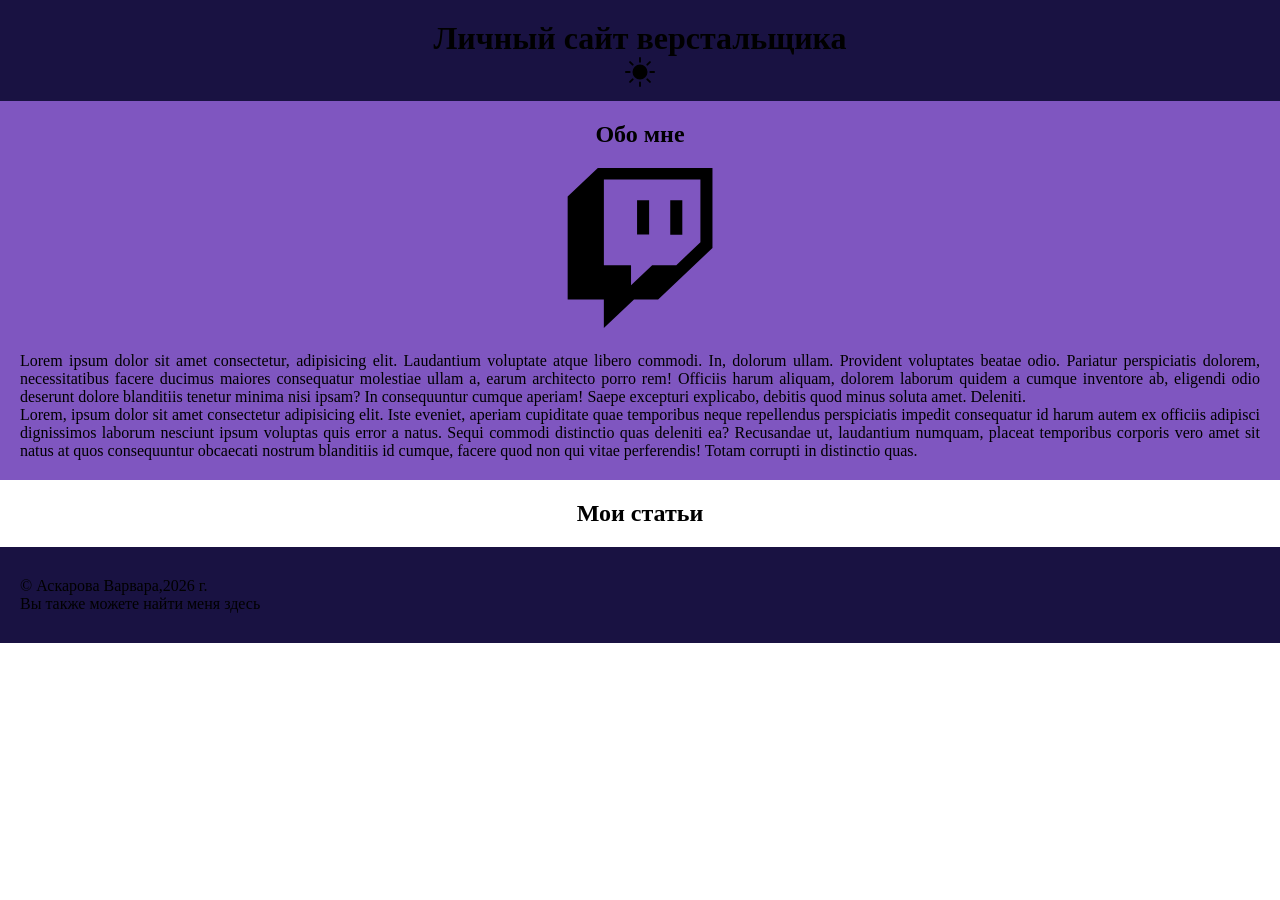
==== index.html @ 1d8736f7 "Add files via upload" ====
<!DOCTYPE html>
<html lang="ru">
<head>
    <meta charset="UTF-8">
    <meta name="viewport" content="width=device-width, initial-scale=1.0">
    <title>Сайт верстальщика</title>
    <link rel="stylesheet" href="css/style.css">
</head>
<body>
    <header>
        <h1>Личный сайт верстальщика</h1>
        <img width="30px" src="img/2.svg" alt="солнце">
    </header>
<main>
    <section id="about">
        <h2>Обо мне</h2>
        <img width="200px" src="img/3.svg" alt="твич">
        <p>Lorem ipsum dolor sit amet consectetur, adipisicing elit. Laudantium voluptate atque libero commodi. In, dolorum ullam. Provident voluptates beatae odio. Pariatur perspiciatis dolorem, necessitatibus facere ducimus maiores consequatur molestiae ullam a, earum architecto porro rem! Officiis harum aliquam, dolorem laborum quidem a cumque inventore ab, eligendi odio deserunt dolore blanditiis tenetur minima nisi ipsam? In consequuntur cumque aperiam! Saepe excepturi explicabo, debitis quod minus soluta amet. Deleniti.</p>
        <p>Lorem, ipsum dolor sit amet consectetur adipisicing elit. Iste eveniet, aperiam cupiditate quae temporibus neque repellendus perspiciatis impedit consequatur id harum autem ex officiis adipisci dignissimos laborum nesciunt ipsum voluptas quis error a natus. Sequi commodi distinctio quas deleniti ea? Recusandae ut, laudantium numquam, placeat temporibus corporis vero amet sit natus at quos consequuntur obcaecati nostrum blanditiis id cumque, facere quod non qui vitae perferendis! Totam corrupti in distinctio quas.</p>
    </section>
    <section id="articles">
        <h2>Мои статьи</h2>
    </section>
</main>
<footer>
    <p>&copy; Аскарова Варвара,2026 г.</p>
    <p>Вы также можете найти меня здесь</p>
</footer>
</body>
</html>
---- css/style.css ----
* {
    margin: 0;
    padding: 0;
}

header {
    background-color: rgb(25, 18, 66);
    text-align: center;
    padding-top: 20px;
    padding-bottom: 10px;
}

footer {
    background-color: rgb(25, 18, 66);
    padding: 30px 20px;
}

#about {
    background-color: rgb(127, 86, 192);
    padding: 20px;
    text-align: center;
}

#articles {
    background-color: rgb(255, 255, 255);
    padding: 20px;
}

p {
    text-align: justify;
}

h2 {
    text-align: center;
}
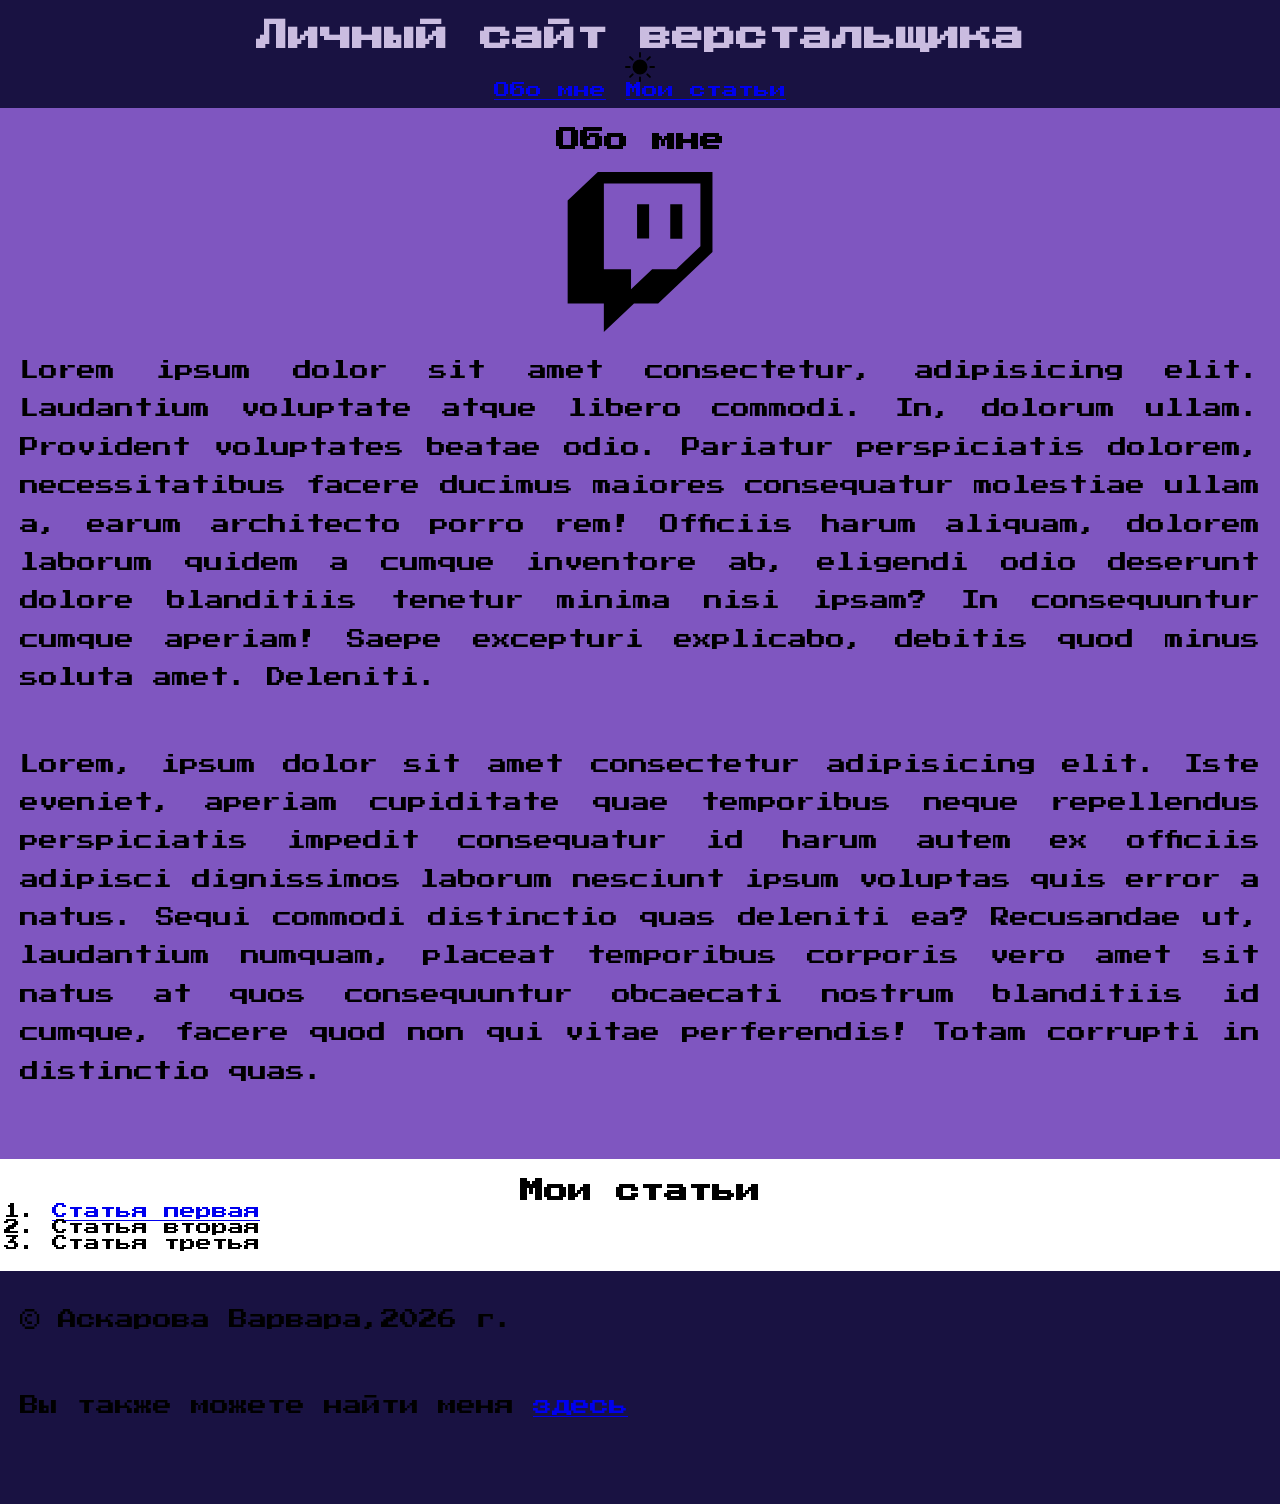
==== commit c49bead3: "Add files via upload" ====
--- a/index.html
+++ b/index.html
@@ -4,13 +4,28 @@
     <meta charset="UTF-8">
     <meta name="viewport" content="width=device-width, initial-scale=1.0">
     <title>Сайт верстальщика</title>
+    <link rel="preconnect" href="https://fonts.googleapis.com">
+<link rel="preconnect" href="https://fonts.gstatic.com" crossorigin>
+<link href="https://fonts.googleapis.com/css2?family=Press+Start+2P&display=swap" rel="stylesheet">
+
     <link rel="stylesheet" href="css/style.css">
 </head>
 <body>
     <header>
         <h1>Личный сайт верстальщика</h1>
         <img width="30px" src="img/2.svg" alt="солнце">
+        <nav>
+    <ul>
+        <li>
+            <a href="#about">Обо мне</a>
+        </li>
+        <li>
+            <a href="#articles">Мои статьи</a>
+        </li>
+    </ul>
+</nav>
     </header>
+
 <main>
     <section id="about">
         <h2>Обо мне</h2>
@@ -20,11 +35,19 @@
     </section>
     <section id="articles">
         <h2>Мои статьи</h2>
+        <ol>
+            <li>
+                <a href="article1.html">Статья первая</a>
+            </li>
+            <li>Статья вторая</li>
+            <li>Статья третья</li>
+        </ol>
     </section>
+
 </main>
 <footer>
     <p>&copy; Аскарова Варвара,2026 г.</p>
-    <p>Вы также можете найти меня здесь</p>
+    <p>Вы также можете найти меня <a href="https://midis.ru/specialities/razrabotka-kompyuternykh-igr-i-prilozheniy-s-virtualnoy-i-dopolnennoy-realnostyu-vr-ar/">здесь</a></p>
 </footer>
 </body>
 </html>
--- a/css/style.css
+++ b/css/style.css
@@ -1,6 +1,11 @@
 * {
     margin: 0;
     padding: 0;
+}
+
+html {
+    font-size: 1em;
+    font-family: "Press Start 2P", system-ui;
 }
 
 header {
@@ -8,6 +13,7 @@
     text-align: center;
     padding-top: 20px;
     padding-bottom: 10px;
+    color: rgb(202, 188, 224);
 }
 
 footer {
@@ -28,8 +34,23 @@
 
 p {
     text-align: justify;
+    font-size: 1.2rem;
+    line-height: 2.4rem;
+    margin-bottom: 3rem;
 }
 
 h2 {
     text-align: center;
+    font-size: 1.5rem;
+}
+
+ol {
+    padding-left: 2rem;
+}
+
+nav ul {
+    list-style: none;
+    display: flex;
+    gap: 20px;
+    justify-content: center;
 }
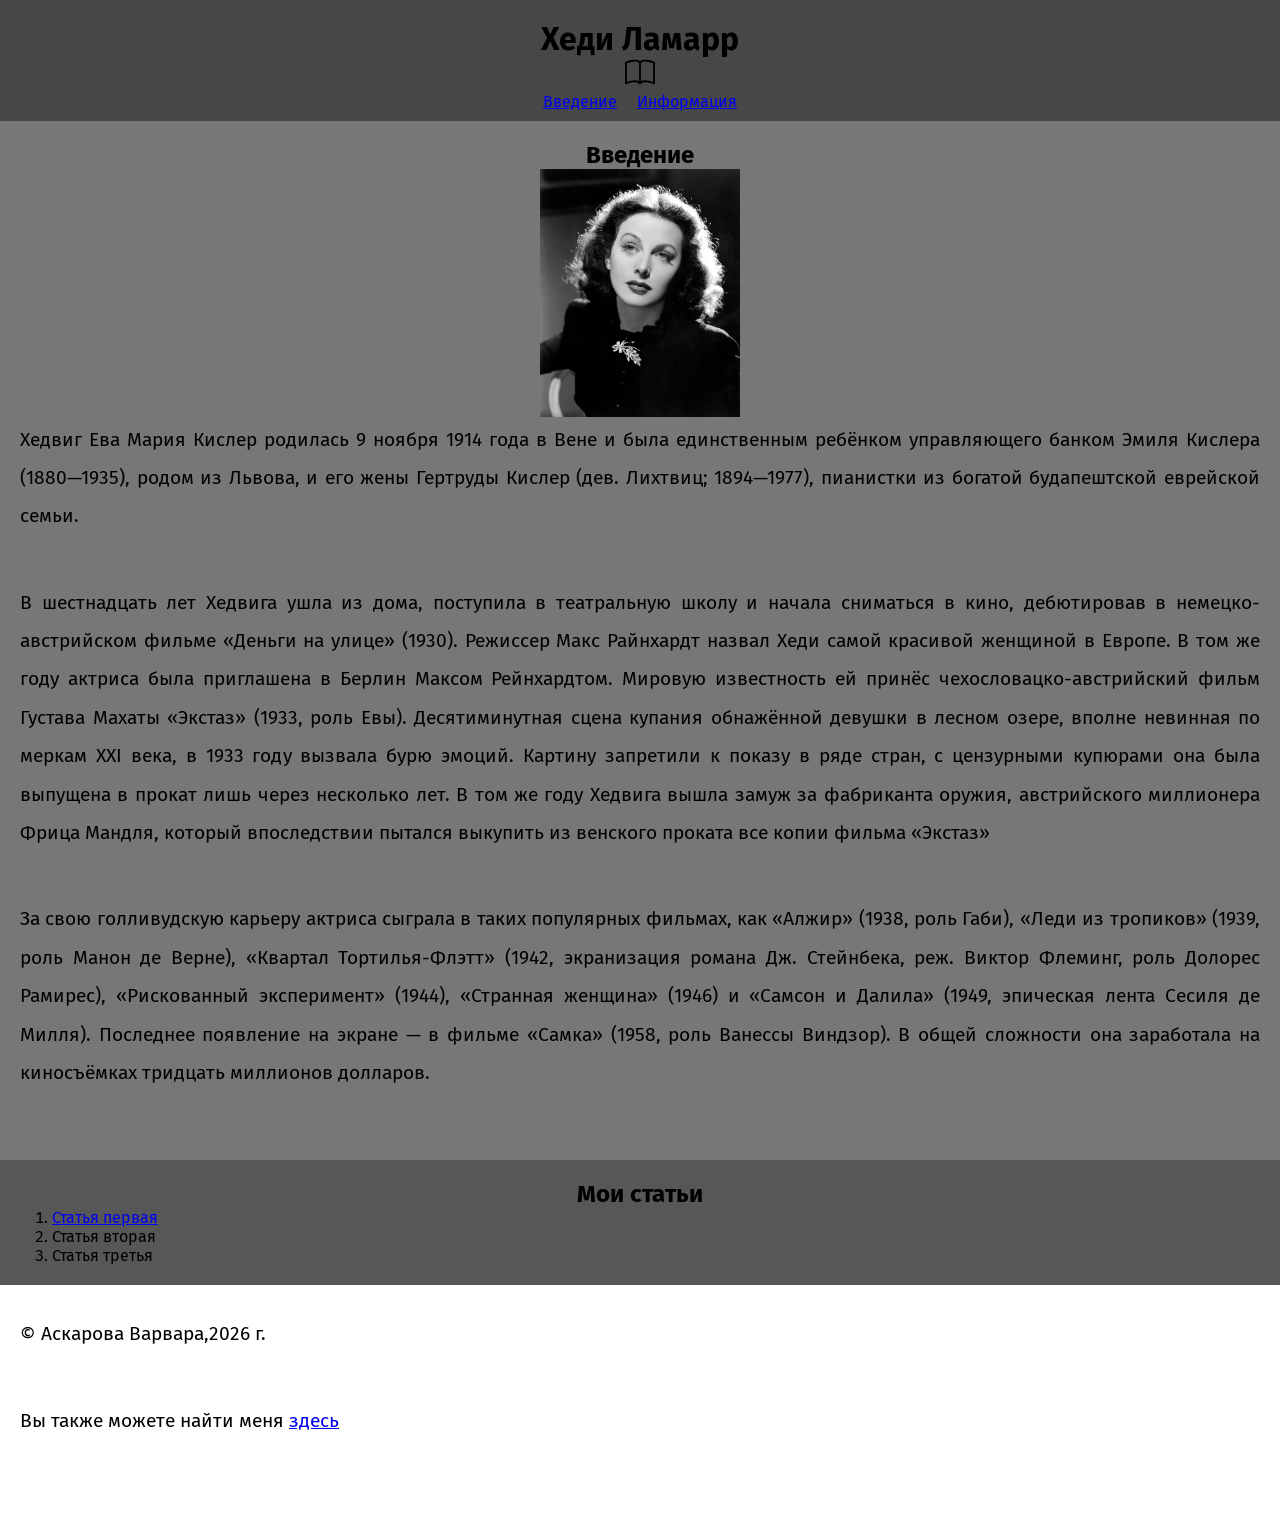
==== commit 47760477: "Add files via upload" ====
--- a/index.html
+++ b/index.html
@@ -6,21 +6,21 @@
     <title>Сайт верстальщика</title>
     <link rel="preconnect" href="https://fonts.googleapis.com">
 <link rel="preconnect" href="https://fonts.gstatic.com" crossorigin>
-<link href="https://fonts.googleapis.com/css2?family=Press+Start+2P&display=swap" rel="stylesheet">
+<link href="https://fonts.googleapis.com/css2?family=Fira+Sans:ital,wght@0,100;0,200;0,300;0,400;0,500;0,600;0,700;0,800;0,900;1,100;1,200;1,300;1,400;1,500;1,600;1,700;1,800;1,900&family=Hachi+Maru+Pop&family=Press+Start+2P&display=swap" rel="stylesheet">
 
     <link rel="stylesheet" href="css/style.css">
 </head>
 <body>
     <header>
-        <h1>Личный сайт верстальщика</h1>
-        <img width="30px" src="img/2.svg" alt="солнце">
+        <h1>Хеди Ламарр</h1>
+        <img width="30px" src="img/5.svg" alt="книга">
         <nav>
     <ul>
         <li>
-            <a href="#about">Обо мне</a>
+            <a href="#about">Введение</a>
         </li>
         <li>
-            <a href="#articles">Мои статьи</a>
+            <a href="#articles">Информация</a>
         </li>
     </ul>
 </nav>
@@ -28,10 +28,14 @@
 
 <main>
     <section id="about">
-        <h2>Обо мне</h2>
-        <img width="200px" src="img/3.svg" alt="твич">
-        <p>Lorem ipsum dolor sit amet consectetur, adipisicing elit. Laudantium voluptate atque libero commodi. In, dolorum ullam. Provident voluptates beatae odio. Pariatur perspiciatis dolorem, necessitatibus facere ducimus maiores consequatur molestiae ullam a, earum architecto porro rem! Officiis harum aliquam, dolorem laborum quidem a cumque inventore ab, eligendi odio deserunt dolore blanditiis tenetur minima nisi ipsam? In consequuntur cumque aperiam! Saepe excepturi explicabo, debitis quod minus soluta amet. Deleniti.</p>
-        <p>Lorem, ipsum dolor sit amet consectetur adipisicing elit. Iste eveniet, aperiam cupiditate quae temporibus neque repellendus perspiciatis impedit consequatur id harum autem ex officiis adipisci dignissimos laborum nesciunt ipsum voluptas quis error a natus. Sequi commodi distinctio quas deleniti ea? Recusandae ut, laudantium numquam, placeat temporibus corporis vero amet sit natus at quos consequuntur obcaecati nostrum blanditiis id cumque, facere quod non qui vitae perferendis! Totam corrupti in distinctio quas.</p>
+        <h2>Введение</h2>
+        <a download href="article1.html">
+        <img width="200px" src="img/tetya.jpg" alt="портрет">
+        </a>
+        <p>Хедвиг Ева Мария Кислер родилась 9 ноября 1914 года в Вене и была единственным ребёнком управляющего банком Эмиля Кислера (1880—1935), родом из Львова, и его жены Гертруды Кислер (дев. Лихтвиц; 1894—1977), пианистки из богатой будапештской еврейской семьи.</p>
+        <p>В шестнадцать лет Хедвига ушла из дома, поступила в театральную школу и начала сниматься в кино, дебютировав в немецко-австрийском фильме «Деньги на улице» (1930). Режиссер Макс Райнхардт назвал Хеди самой красивой женщиной в Европе. В том же году актриса была приглашена в Берлин Максом Рейнхардтом. Мировую известность ей принёс чехословацко-австрийский фильм Густава Махаты «Экстаз» (1933, роль Евы). Десятиминутная сцена купания обнажённой девушки в лесном озере, вполне невинная по меркам XXI века, в 1933 году вызвала бурю эмоций. Картину запретили к показу в ряде стран, с цензурными купюрами она была выпущена в прокат лишь через несколько лет. В том же году Хедвига вышла замуж за фабриканта оружия, австрийского миллионера Фрица Мандля, который впоследствии пытался выкупить из венского проката все копии фильма «Экстаз»</p>
+        <p>
+            За свою голливудскую карьеру актриса сыграла в таких популярных фильмах, как «Алжир» (1938, роль Габи), «Леди из тропиков» (1939, роль Манон де Верне), «Квартал Тортилья-Флэтт» (1942, экранизация романа Дж. Стейнбека, реж. Виктор Флеминг, роль Долорес Рамирес), «Рискованный эксперимент» (1944), «Странная женщина» (1946) и «Самсон и Далила» (1949, эпическая лента Сесиля де Милля). Последнее появление на экране — в фильме «Самка» (1958, роль Ванессы Виндзор). В общей сложности она заработала на киносъёмках тридцать миллионов долларов.</p>
     </section>
     <section id="articles">
         <h2>Мои статьи</h2>
@@ -47,7 +51,8 @@
 </main>
 <footer>
     <p>&copy; Аскарова Варвара,2026 г.</p>
-    <p>Вы также можете найти меня <a href="https://midis.ru/specialities/razrabotka-kompyuternykh-igr-i-prilozheniy-s-virtualnoy-i-dopolnennoy-realnostyu-vr-ar/">здесь</a></p>
+    <p>Вы также можете найти меня 
+        <a target="_blank"href="https://midis.ru/specialities/razrabotka-kompyuternykh-igr-i-prilozheniy-s-virtualnoy-i-dopolnennoy-realnostyu-vr-ar/">здесь</a></p>
 </footer>
 </body>
 </html>
--- a/css/style.css
+++ b/css/style.css
@@ -5,30 +5,30 @@
 
 html {
     font-size: 1em;
-    font-family: "Press Start 2P", system-ui;
+    font-family: "Fira Sans", sans-serif;
 }
 
 header {
-    background-color: rgb(25, 18, 66);
+    background-color: rgb(71, 71, 71);
     text-align: center;
     padding-top: 20px;
     padding-bottom: 10px;
-    color: rgb(202, 188, 224);
+    color: rgb(0, 0, 0);
 }
 
 footer {
-    background-color: rgb(25, 18, 66);
+    background-color: rgb(255, 255, 255);
     padding: 30px 20px;
 }
 
 #about {
-    background-color: rgb(127, 86, 192);
+    background-color: rgb(119, 119, 119);
     padding: 20px;
     text-align: center;
 }
 
 #articles {
-    background-color: rgb(255, 255, 255);
+    background-color: rgb(87, 87, 87);
     padding: 20px;
 }
 
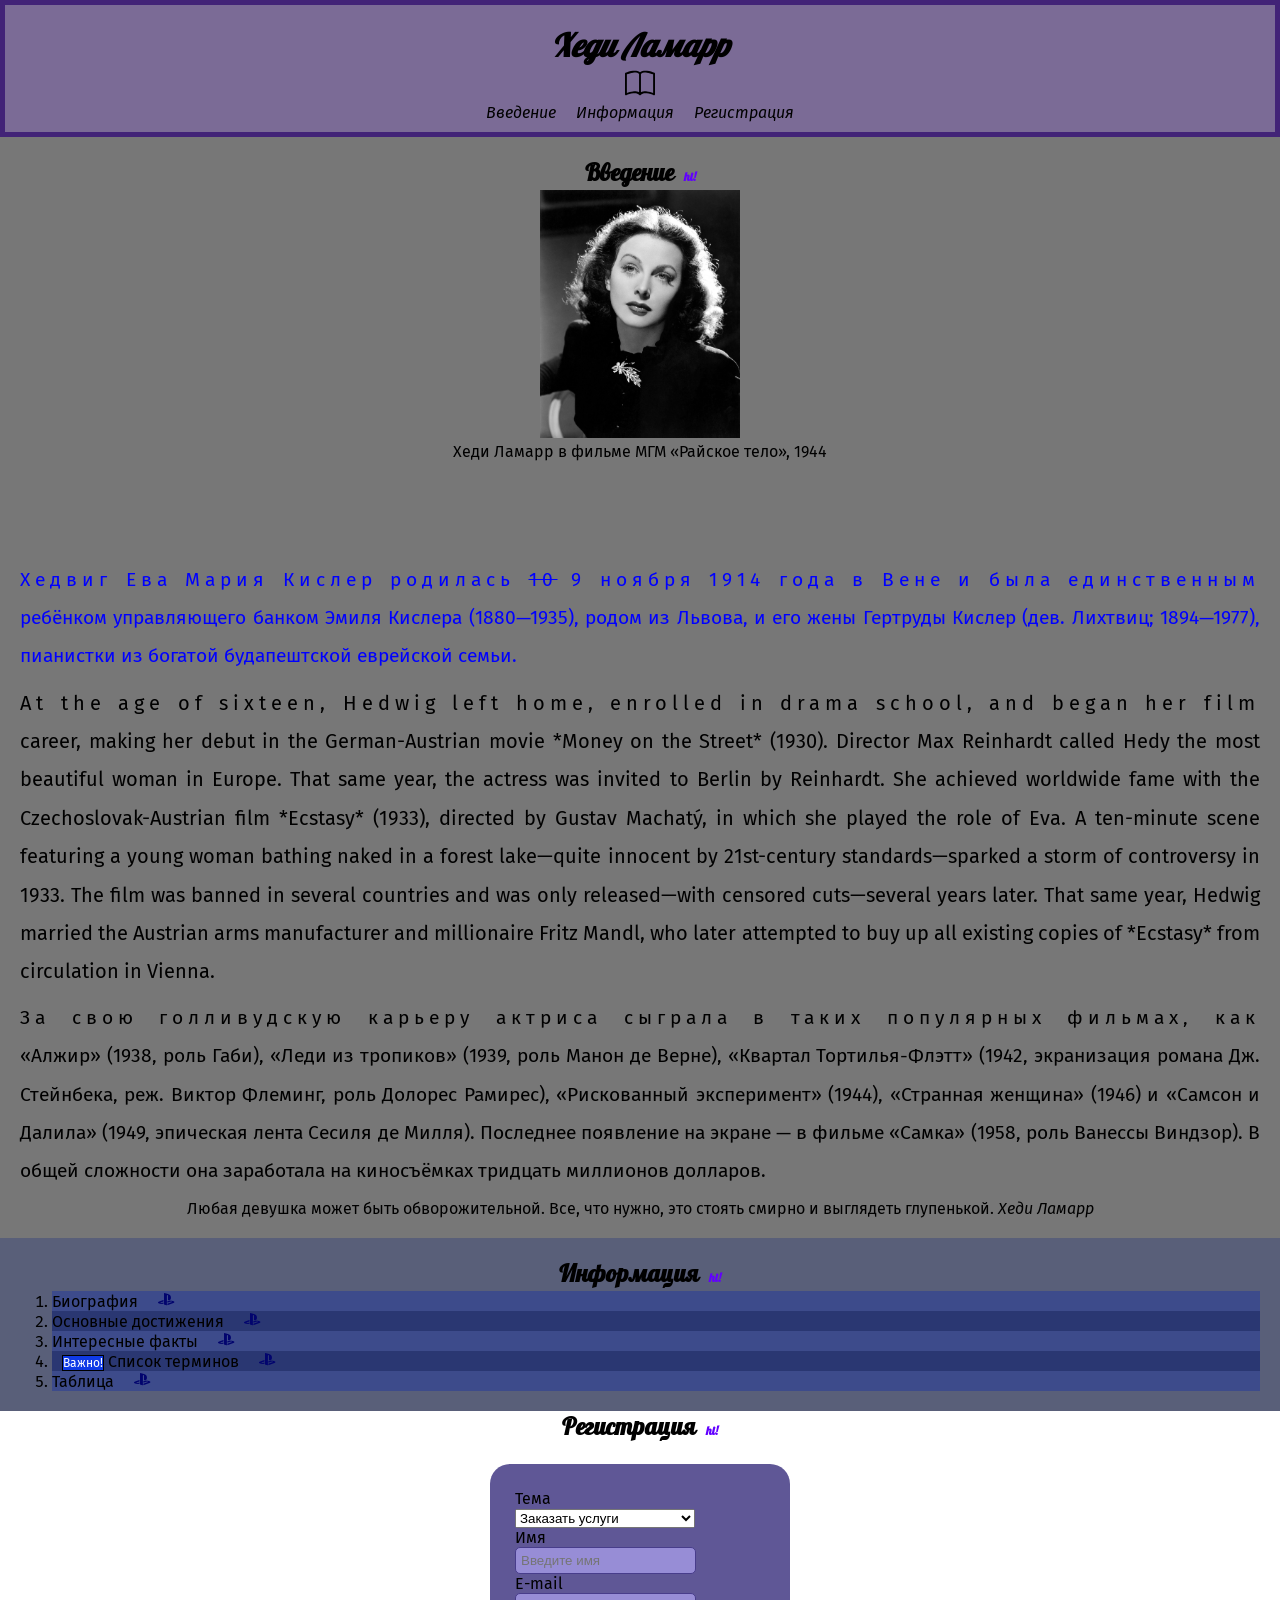
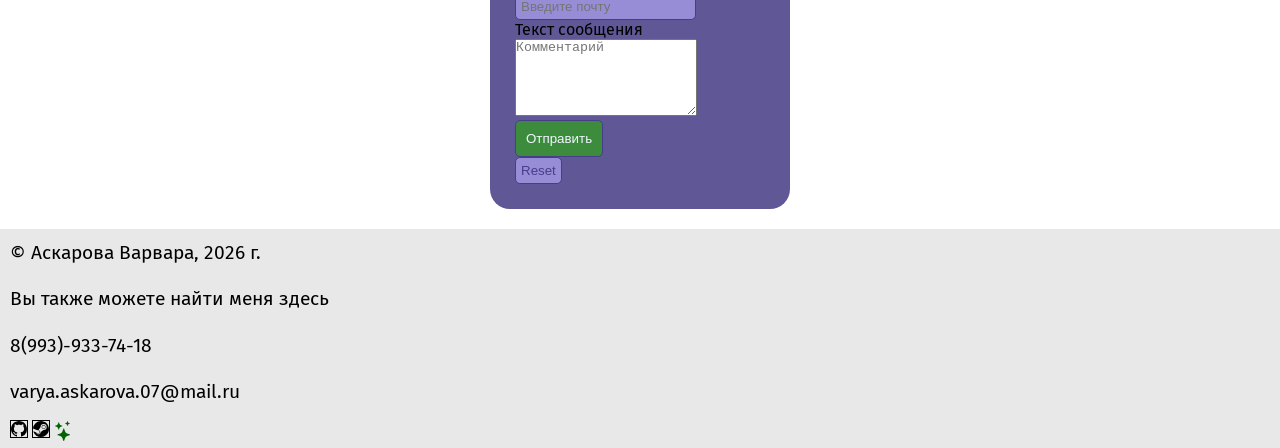
==== commit 6afda86e: "Add files via upload" ====
--- a/index.html
+++ b/index.html
@@ -3,10 +3,42 @@
 <head>
     <meta charset="UTF-8">
     <meta name="viewport" content="width=device-width, initial-scale=1.0">
-    <title>Сайт верстальщика</title>
+    <meta name="keywords" content="Хеди Ламмар, статья, актриса, изобретатель">
+    <meta name="description" content="Биография Хеди Ламмар, основные достижения, интересные факты про нее и список терминов.">
+    <link rel="icon" type="image/ico" sizes="32x32" href="favicon.ico">
+
+    <meta property="og:title" content="Главная страница">
+<meta property="og:site_name" content="Хеди Ламарр">
+<meta property="og:url" content="https://hallise.github.io/project1/">
+<meta property="og:description" content="Сайт небольшой компании, которая занимается …">
+<meta property="og:image" content="https://hallise.github.io/project1/img/67.jpg">
+
+    <!-- Chrome, Firefox OS and Opera -->
+<meta name="theme-color" content="#4285f4" />
+
+<!-- Windows Phone -->
+<meta name="msapplication-navbutton-color" content="#4285f4" />
+
+<!-- iOS Safari -->
+<meta name="apple-mobile-web-app-capable" content="yes" />
+<meta name="apple-mobile-web-app-status-bar-style" content="black-transcluent" />
+
+<!-- Яндекс.Браузер -->
+<meta name="viewport" content="ya-title=#000000,ya-dock=fade" />
+
+
+
+
+    <title>Хеди Ламарр</title>
     <link rel="preconnect" href="https://fonts.googleapis.com">
 <link rel="preconnect" href="https://fonts.gstatic.com" crossorigin>
-<link href="https://fonts.googleapis.com/css2?family=Fira+Sans:ital,wght@0,100;0,200;0,300;0,400;0,500;0,600;0,700;0,800;0,900;1,100;1,200;1,300;1,400;1,500;1,600;1,700;1,800;1,900&family=Hachi+Maru+Pop&family=Press+Start+2P&display=swap" rel="stylesheet">
+<link href="https://fonts.googleapis.com/css2?family=Fira+Sans:ital,wght@0,100;0,200;0,300;0,400;0,500;0,600;0,700;0,800;0,900;1,100;1,200;1,300;1,400;1,500;1,600;1,700;1,800;1,900&family=PT+Serif:ital,wght@0,400;0,700;1,400;1,700&display=swap" rel="stylesheet">
+
+<link rel="preconnect" href="https://fonts.googleapis.com">
+<link rel="preconnect" href="https://fonts.gstatic.com" crossorigin>
+<link href="https://fonts.googleapis.com/css2?family=Pattaya&display=swap" rel="stylesheet">
+
+    <link rel="stylesheet" href="https://cdn.jsdelivr.net/npm/bootstrap-icons@1.13.1/font/bootstrap-icons.min.css">
 
     <link rel="stylesheet" href="css/style.css">
 </head>
@@ -22,6 +54,9 @@
         <li>
             <a href="#articles">Информация</a>
         </li>
+        <li>
+            <a href="#registration">Регистрация</a>
+        </li>
     </ul>
 </nav>
     </header>
@@ -29,30 +64,74 @@
 <main>
     <section id="about">
         <h2>Введение</h2>
-        <a download href="article1.html">
-        <img width="200px" src="img/tetya.jpg" alt="портрет">
+        <figure>
+            <img width="200px" src="img/tetya.jpg" alt="портет">
+            <figcaption>Хеди Ламарр в фильме МГМ «Райское тело», 1944</figcaption>
+        </figure>
         </a>
-        <p>Хедвиг Ева Мария Кислер родилась 9 ноября 1914 года в Вене и была единственным ребёнком управляющего банком Эмиля Кислера (1880—1935), родом из Львова, и его жены Гертруды Кислер (дев. Лихтвиц; 1894—1977), пианистки из богатой будапештской еврейской семьи.</p>
-        <p>В шестнадцать лет Хедвига ушла из дома, поступила в театральную школу и начала сниматься в кино, дебютировав в немецко-австрийском фильме «Деньги на улице» (1930). Режиссер Макс Райнхардт назвал Хеди самой красивой женщиной в Европе. В том же году актриса была приглашена в Берлин Максом Рейнхардтом. Мировую известность ей принёс чехословацко-австрийский фильм Густава Махаты «Экстаз» (1933, роль Евы). Десятиминутная сцена купания обнажённой девушки в лесном озере, вполне невинная по меркам XXI века, в 1933 году вызвала бурю эмоций. Картину запретили к показу в ряде стран, с цензурными купюрами она была выпущена в прокат лишь через несколько лет. В том же году Хедвига вышла замуж за фабриканта оружия, австрийского миллионера Фрица Мандля, который впоследствии пытался выкупить из венского проката все копии фильма «Экстаз»</p>
+        <p class="blue">Хедвиг Ева Мария Кислер родилась <del>10</del> 9 ноября 1914 года в Вене и была единственным ребёнком управляющего банком Эмиля Кислера (1880—1935), родом из Львова, и его жены Гертруды Кислер (дев. Лихтвиц; 1894—1977), пианистки из богатой будапештской еврейской семьи.</splan>
+        <p lang="en">At the age of sixteen, Hedwig left home, enrolled in drama school, and began her film career, making her debut in the German-Austrian movie *Money on the Street* (1930). Director Max Reinhardt called Hedy the most beautiful woman in Europe. That same year, the actress was invited to Berlin by Reinhardt. She achieved worldwide fame with the Czechoslovak-Austrian film *Ecstasy* (1933), directed by Gustav Machatý, in which she played the role of Eva. A ten-minute scene featuring a young woman bathing naked in a forest lake—quite innocent by 21st-century standards—sparked a storm of controversy in 1933. The film was banned in several countries and was only released—with censored cuts—several years later. That same year, Hedwig married the Austrian arms manufacturer and millionaire Fritz Mandl, who later attempted to buy up all existing copies of *Ecstasy* from circulation in Vienna.</p>
         <p>
             За свою голливудскую карьеру актриса сыграла в таких популярных фильмах, как «Алжир» (1938, роль Габи), «Леди из тропиков» (1939, роль Манон де Верне), «Квартал Тортилья-Флэтт» (1942, экранизация романа Дж. Стейнбека, реж. Виктор Флеминг, роль Долорес Рамирес), «Рискованный эксперимент» (1944), «Странная женщина» (1946) и «Самсон и Далила» (1949, эпическая лента Сесиля де Милля). Последнее появление на экране — в фильме «Самка» (1958, роль Ванессы Виндзор). В общей сложности она заработала на киносъёмках тридцать миллионов долларов.</p>
+        <blockquote>
+            Любая девушка может быть обворожительной. Все, что нужно, это стоять смирно и выглядеть глупенькой.
+            <cite>Хеди Ламарр</cite>
+        </blockquote>
     </section>
     <section id="articles">
-        <h2>Мои статьи</h2>
+        <h2>Информация</h2>
         <ol>
             <li>
-                <a href="article1.html">Статья первая</a>
+                <a href="article1.html">Биография</a>
             </li>
-            <li>Статья вторая</li>
-            <li>Статья третья</li>
+            <li>
+                <a href="article2.html">Основные достижения</a>
+            </li>
+            <li>
+                <a href="article3.html">Интересные факты</a>
+            </li>
+            <li>
+                <a href="article4.html">Список терминов</a>
+            </li>
+            <li>
+                <a href="article5.html">Таблица</a>
+            </li>
         </ol>
     </section>
+<section id="registration">
+    <h2>Регистрация</h2>
+    <form class="form-reg" action="">
+        <label for="city">Тема</label><br>
+        <select name="city" id="city">
+            <option value="" disabled selected>Заказать услуги</option>
+            <option value="chel">Оставить отзыв/замечание</option>
+            <option value="mos">Предложить сотрудничество</option>
+            <option value="st.pet">Другое</option>
+        </select><br>
+        <label for="login">Имя</label><br>
+        <input type="text" id="login" name="login" placeholder="Введите имя" required><br>
+        <label for="pass">E-mail</label><br>
+        <input type="password" id="pass" name="password" placeholder="Введите почту" required><br>
+        <label for="comment">Текст сообщения</label><br>
+        <textarea name="comment" id="comment" 
+        placeholder="Комментарий" rows="5" cols="20"></textarea>
 
+        <input type="submit" value="Отправить"><br>
+        <input type="reset">
+    </form>
+</section>
 </main>
 <footer>
-    <p>&copy; Аскарова Варвара,2026 г.</p>
+    <p>&copy; 
+        <a target="_blank"href="https://vk.ru/">Аскарова Варвара,</a>
+        2026 г.</p>
     <p>Вы также можете найти меня 
         <a target="_blank"href="https://midis.ru/specialities/razrabotka-kompyuternykh-igr-i-prilozheniy-s-virtualnoy-i-dopolnennoy-realnostyu-vr-ar/">здесь</a></p>
+    <p><a href="tel:89939337418">8(993)-933-74-18</a></p>
+    <p><a href="mailto:varya.askarova.07@mail.ru">varya.askarova.07@mail.ru</a></p>
+    <a target="_blank" href="https://github.com/"><img wigth="200px" src="img/11.svg" alt="github" class="border"></a>
+    <a target="_blank" href="https://store.steampowered.com/?l=russian"><img wigth="200px" src="img/steam.svg" alt="steam" class="border"></a>
+    <i class="bi bi-stars"></i>
 </footer>
 </body>
 </html>
--- a/css/style.css
+++ b/css/style.css
@@ -3,22 +3,30 @@
     padding: 0;
 }
 
-html {
+body {
     font-size: 1em;
     font-family: "Fira Sans", sans-serif;
 }
 
+h1,h2,h3 
+{
+    font-weight: 100px;
+    font-family: "Pattaya", sans-serif;
+}
+
 header {
-    background-color: rgb(71, 71, 71);
+    background-color: rgb(123, 107, 150);
     text-align: center;
     padding-top: 20px;
     padding-bottom: 10px;
     color: rgb(0, 0, 0);
+    border: 5px solid rgb(66, 35, 119);
+    font-style: italic;
 }
 
 footer {
-    background-color: rgb(255, 255, 255);
-    padding: 30px 20px;
+    background-color: rgb(233, 232, 232);
+    padding: 5px 10px;
 }
 
 #about {
@@ -27,8 +35,9 @@
     text-align: center;
 }
 
+
 #articles {
-    background-color: rgb(87, 87, 87);
+    background-color: rgb(89, 95, 121);
     padding: 20px;
 }
 
@@ -36,7 +45,15 @@
     text-align: justify;
     font-size: 1.2rem;
     line-height: 2.4rem;
-    margin-bottom: 3rem;
+    margin-bottom: 0.5rem;
+}
+
+#about p:first-line {
+    letter-spacing: 5px;
+ } 
+
+p:lang(en){
+    font-size:15pt;
 }
 
 h2 {
@@ -53,4 +70,148 @@
     display: flex;
     gap: 20px;
     justify-content: center;
+}
+
+a {
+    color: black;
+}
+
+.content {
+    padding-left: 20px;
+    padding-right: 20px;
+}
+
+nav a:visited {
+    color: rgb(0, 0, 0);
+}
+nav a:hover {
+    color: rgb(66, 35, 119);
+    text-decoration: underline;
+}
+nav a:focus {
+    color: rgb(195, 0, 255);
+    transform: scale(1.2);
+}
+
+nav a:active {
+    color: rgb(66, 35, 119);
+}
+nav a {
+    color: rgb(0, 0, 0);
+    text-decoration: none;
+    display: inline-block;
+    transition: 0.5s;
+}
+
+#articles li:nth-child(odd) {
+    background-color: rgb(61, 75, 139);
+}
+#articles li:nth-child(even) {
+    background-color: rgb(42, 55, 114);
+}
+
+h2::after {
+    content: "hi!";
+    font-size: 12px;
+    margin-left: 10px;
+    color: rgb(98, 0, 255);
+}
+
+.bi-stars {
+    color: darkgreen;
+    font-size: 20px;
+}
+
+#articles a::after {
+    content: "\F6A9";
+    font-family: "bootstrap-icons";
+    color: rgb(2, 4, 110);
+    margin-left: 20px;
+    text-decoration: none;
+}
+
+/*--------Верстка формы---------*/
+.form-reg {
+    width: 250px;
+    margin: 20px auto;
+    background-color: rgb(95, 87, 150);
+    border-radius: 20px;
+    padding: 25px;
+}
+
+input {
+    background-color: rgb(151, 141, 214);
+    border: darkslateblue 1px solid;
+    border-radius: 5px;
+    padding: 5px;
+    color: darkslateblue;
+}
+
+input[type=submit] {
+    background-color: rgb(61, 139, 61);
+    color: aliceblue;
+    padding: 10px;
+}
+
+input[type=submit]:hover {
+    background-color: rgb(49, 37, 126);
+    cursor: pointer;
+}
+
+input[type=checkbox],
+input[type-radio] {
+    accent-color: rgb(0, 255, 0);
+}
+
+select {
+    width: 180px;
+}
+textarea {
+    width: 180px;
+}
+
+
+a:visited {
+    color: rgb(0, 0, 0);
+}
+a:hover {
+    color: rgb(38, 0, 255);
+    text-decoration: underline;
+}
+a:focus {
+    color: rgb(0, 217, 255);
+    transform: scale(1.2);
+}
+
+a:active {
+    color: rgb(0, 4, 223);
+}
+a {
+    color: rgb(0, 0, 0);
+    text-decoration: none;
+    display: inline-block;
+    transition: 0.5s;
+}
+
+li:nth-child(4)::before {
+    background-color: rgb(15, 58, 230);
+    content: "Важно!";
+    font-size: 12px;
+    margin-left: 10px;
+    color: rgb(255, 255, 255);
+    border: 1px solid rgb(0, 0, 0);
+}
+
+.blue
+{
+    color: blue;
+}
+
+.border
+{
+    border: black solid 1px;
+}
+
+h2 + figure {
+    padding-bottom: 100px;
 }
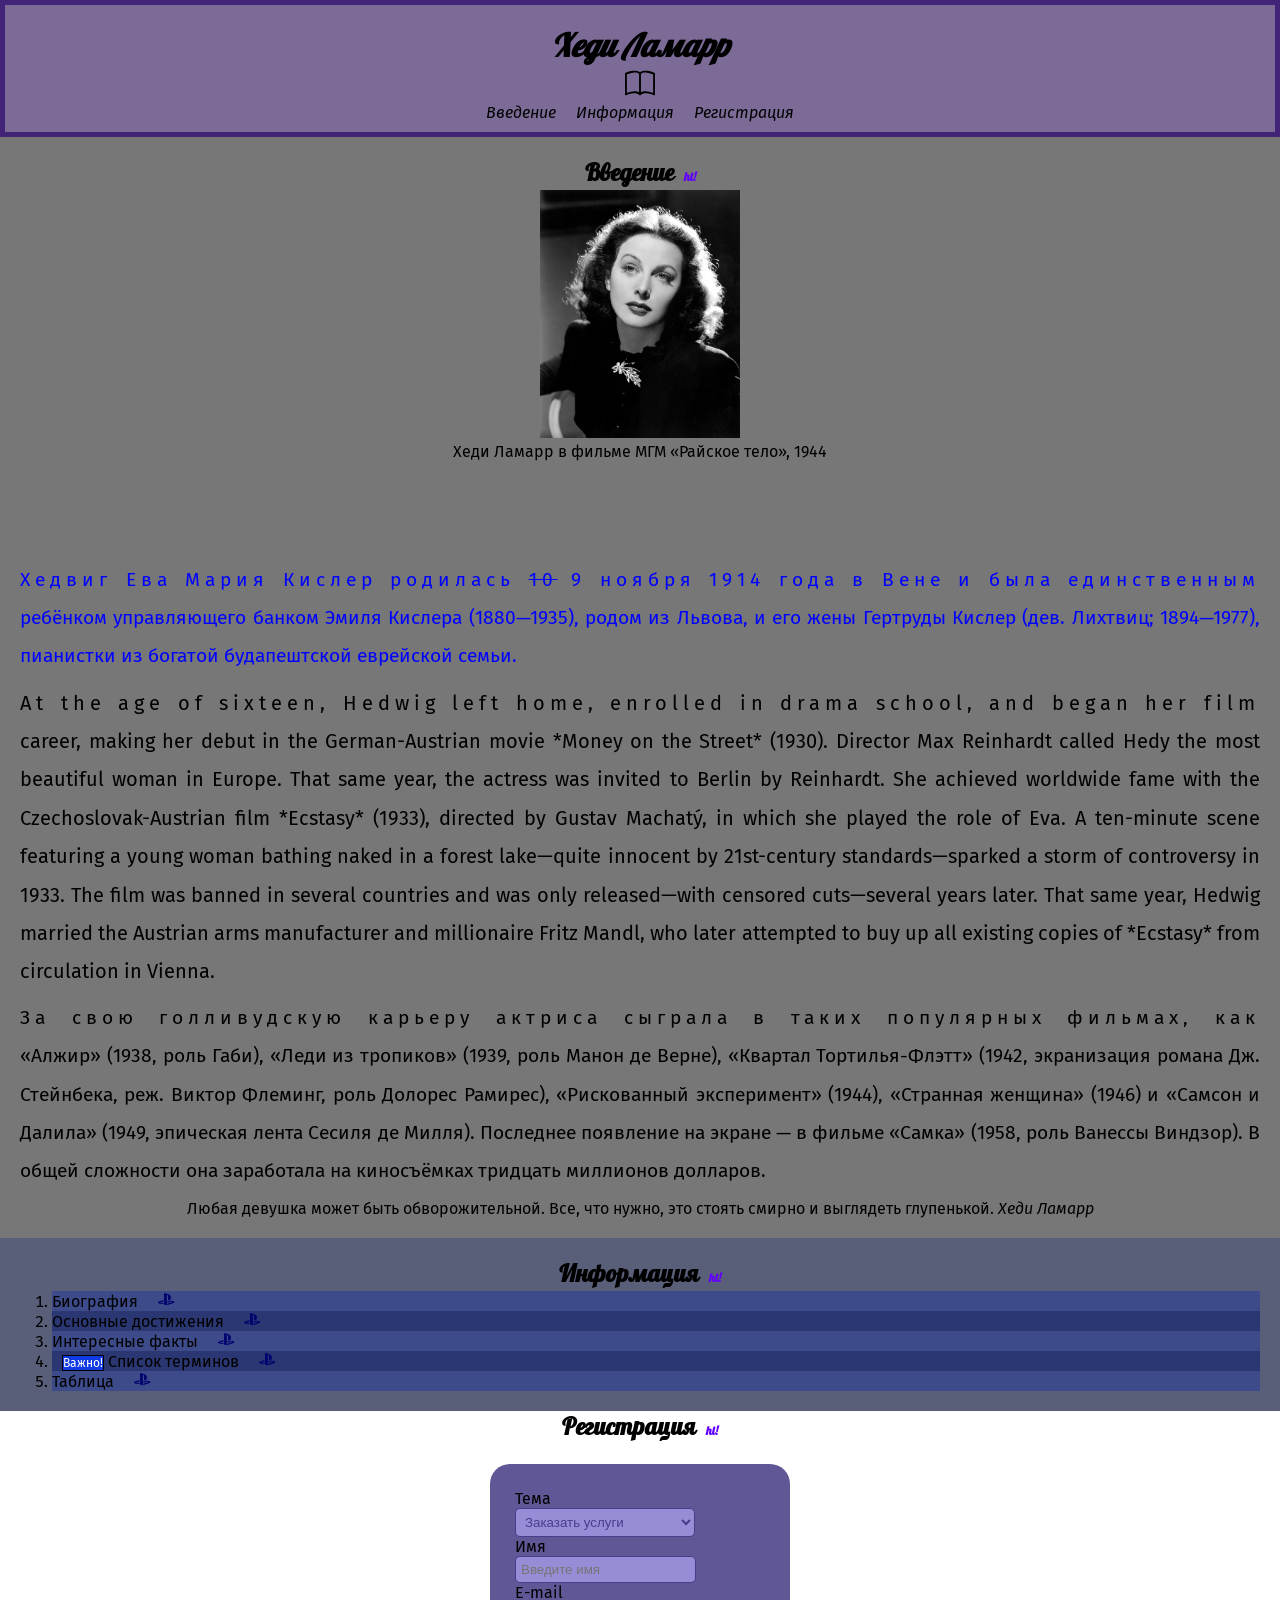
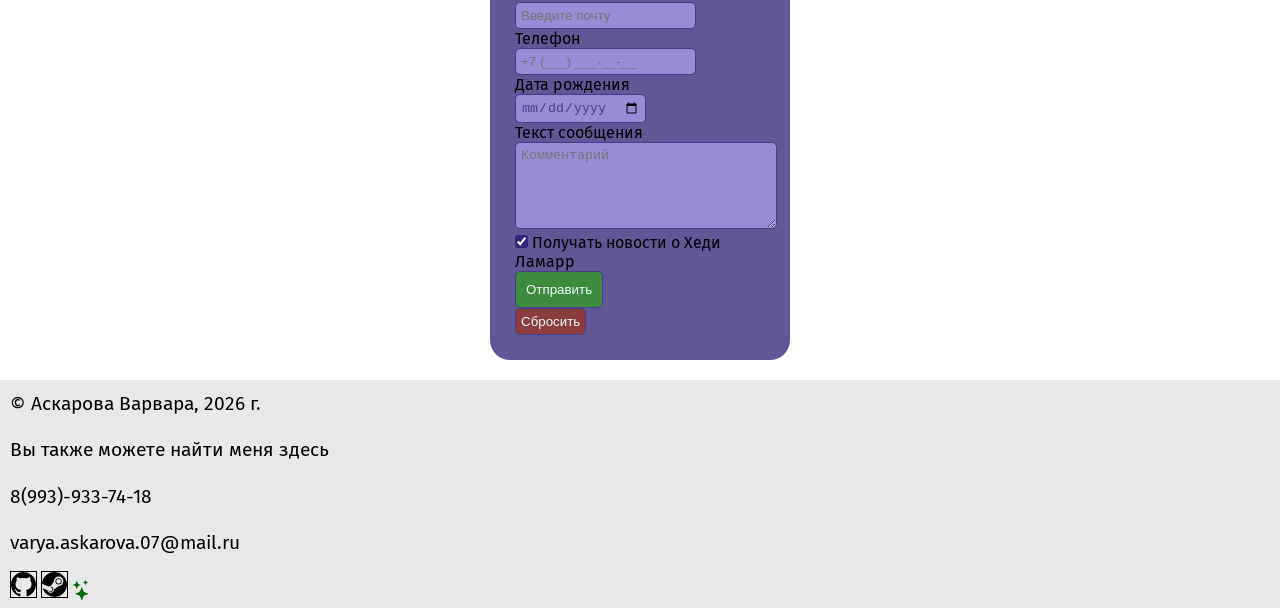
==== commit 506acfc9: "Add files via upload" ====
--- a/index.html
+++ b/index.html
@@ -4,7 +4,7 @@
     <meta charset="UTF-8">
     <meta name="viewport" content="width=device-width, initial-scale=1.0">
     <meta name="keywords" content="Хеди Ламмар, статья, актриса, изобретатель">
-    <meta name="description" content="Биография Хеди Ламмар, основные достижения, интересные факты про нее и список терминов.">
+    <meta name="description" content="Хеди Ламмар введение и информация.">
     <link rel="icon" type="image/ico" sizes="32x32" href="favicon.ico">
 
     <meta property="og:title" content="Главная страница">
@@ -14,10 +14,10 @@
 <meta property="og:image" content="https://hallise.github.io/project1/img/67.jpg">
 
     <!-- Chrome, Firefox OS and Opera -->
-<meta name="theme-color" content="#4285f4" />
+<meta name="theme-color" content="#483D8B" />
 
 <!-- Windows Phone -->
-<meta name="msapplication-navbutton-color" content="#4285f4" />
+<meta name="msapplication-navbutton-color" content="#483D8B" />
 
 <!-- iOS Safari -->
 <meta name="apple-mobile-web-app-capable" content="yes" />
@@ -68,7 +68,6 @@
             <img width="200px" src="img/tetya.jpg" alt="портет">
             <figcaption>Хеди Ламарр в фильме МГМ «Райское тело», 1944</figcaption>
         </figure>
-        </a>
         <p class="blue">Хедвиг Ева Мария Кислер родилась <del>10</del> 9 ноября 1914 года в Вене и была единственным ребёнком управляющего банком Эмиля Кислера (1880—1935), родом из Львова, и его жены Гертруды Кислер (дев. Лихтвиц; 1894—1977), пианистки из богатой будапештской еврейской семьи.</splan>
         <p lang="en">At the age of sixteen, Hedwig left home, enrolled in drama school, and began her film career, making her debut in the German-Austrian movie *Money on the Street* (1930). Director Max Reinhardt called Hedy the most beautiful woman in Europe. That same year, the actress was invited to Berlin by Reinhardt. She achieved worldwide fame with the Czechoslovak-Austrian film *Ecstasy* (1933), directed by Gustav Machatý, in which she played the role of Eva. A ten-minute scene featuring a young woman bathing naked in a forest lake—quite innocent by 21st-century standards—sparked a storm of controversy in 1933. The film was banned in several countries and was only released—with censored cuts—several years later. That same year, Hedwig married the Austrian arms manufacturer and millionaire Fritz Mandl, who later attempted to buy up all existing copies of *Ecstasy* from circulation in Vienna.</p>
         <p>
@@ -108,16 +107,30 @@
             <option value="mos">Предложить сотрудничество</option>
             <option value="st.pet">Другое</option>
         </select><br>
+
         <label for="login">Имя</label><br>
         <input type="text" id="login" name="login" placeholder="Введите имя" required><br>
+
         <label for="pass">E-mail</label><br>
-        <input type="password" id="pass" name="password" placeholder="Введите почту" required><br>
+        <input type="email" id="E-mail" name="E-mail" placeholder="Введите почту" required><br>
+
+        <label for="phone">Телефон</label><br>
+        <input type="tel" id="phone" name="phone" placeholder="+7 (___) ___-__-__" class="form-field"><br>
+
+        <label for="birthdate">Дата рождения</label><br>
+        <input type="date" id="birthdate" name="birthdate" class="form-field"><br>
+
         <label for="comment">Текст сообщения</label><br>
         <textarea name="comment" id="comment" 
-        placeholder="Комментарий" rows="5" cols="20"></textarea>
+        placeholder="Комментарий" rows="5" cols="20" required></textarea>
+
+        <label class="checkbox-label">
+            <input type="checkbox" name="subscribe" id="subscribe" checked>
+            Получать новости о Хеди Ламарр
+        </label><br>
 
         <input type="submit" value="Отправить"><br>
-        <input type="reset">
+        <input type="reset" value="Сбросить">
     </form>
 </section>
 </main>
@@ -129,8 +142,8 @@
         <a target="_blank"href="https://midis.ru/specialities/razrabotka-kompyuternykh-igr-i-prilozheniy-s-virtualnoy-i-dopolnennoy-realnostyu-vr-ar/">здесь</a></p>
     <p><a href="tel:89939337418">8(993)-933-74-18</a></p>
     <p><a href="mailto:varya.askarova.07@mail.ru">varya.askarova.07@mail.ru</a></p>
-    <a target="_blank" href="https://github.com/"><img wigth="200px" src="img/11.svg" alt="github" class="border"></a>
-    <a target="_blank" href="https://store.steampowered.com/?l=russian"><img wigth="200px" src="img/steam.svg" alt="steam" class="border"></a>
+    <a target="_blank" href="https://github.com/"><img width="25px" src="img/11.svg" alt="github" class="border"></a>
+    <a target="_blank" href="https://store.steampowered.com/?l=russian"><img width="25px" src="img/steam.svg" alt="steam" class="border"></a>
     <i class="bi bi-stars"></i>
 </footer>
 </body>
--- a/css/style.css
+++ b/css/style.css
@@ -152,7 +152,6 @@
     color: aliceblue;
     padding: 10px;
 }
-
 input[type=submit]:hover {
     background-color: rgb(49, 37, 126);
     cursor: pointer;
@@ -160,14 +159,34 @@
 
 input[type=checkbox],
 input[type-radio] {
-    accent-color: rgb(0, 255, 0);
+    accent-color: rgb(49, 37, 126);
+}
+
+input[type=reset] {
+    background-color: rgb(139, 61, 61);
+    color: aliceblue;
+    padding: 5px;
+}
+input[type=reset]:hover {
+    background-color: rgb(49, 37, 126);
+    cursor: pointer;
 }
 
 select {
     width: 180px;
+    background-color: rgb(151, 141, 214);
+    border: darkslateblue 1px solid;
+    border-radius: 5px;
+    padding: 5px;
+    color: darkslateblue
 }
 textarea {
-    width: 180px;
+    width: 250px;
+    background-color: rgb(151, 141, 214);
+    border: darkslateblue 1px solid;
+    border-radius: 5px;
+    padding: 5px;
+    color: darkslateblue
 }
 
 
@@ -214,4 +233,27 @@
 
 h2 + figure {
     padding-bottom: 100px;
-}+}
+
+table{
+    border-collapse: collapse;
+}
+tr:nth-child(even)
+{
+    background-color: blueviolet;
+}
+td:first-child
+{
+    background-color: blue;
+}
+tr:last-child
+{
+    background-color: aqua;
+}
+tr:first-child
+{
+    background-color: chartreuse;
+}
+figure + h3{
+    padding-top: 50px;
+}
